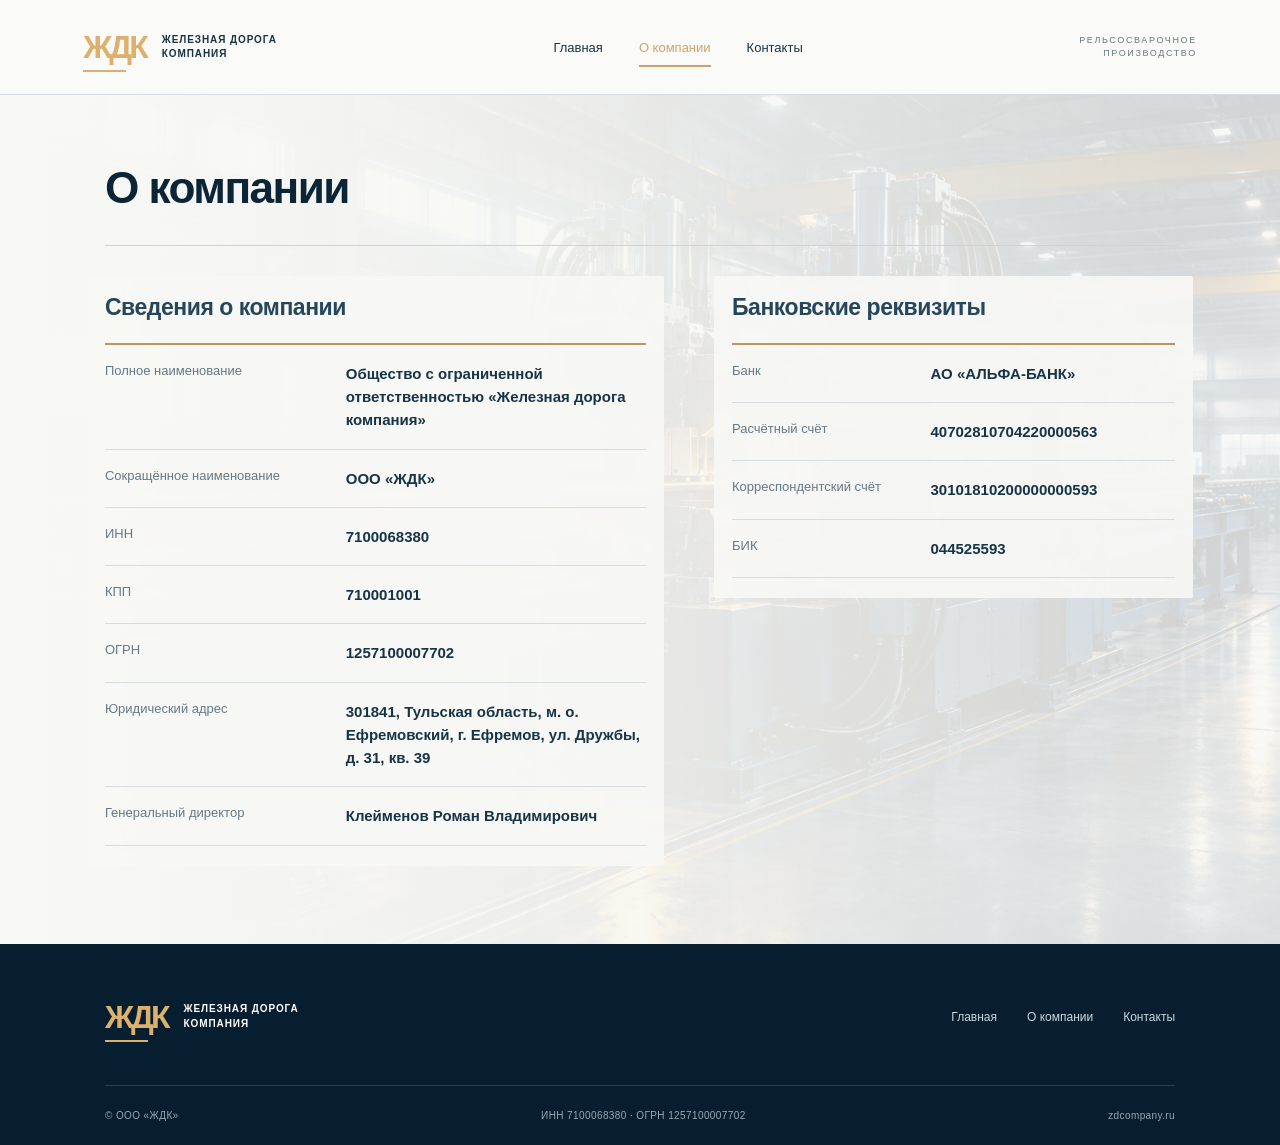
==== about.html @ 1a891ac6 "Implement MagicPath revision 3.2 as static pages (#405)" ====
<!doctype html>
<html lang="ru"><head><meta charset="utf-8"><meta name="viewport" content="width=device-width,initial-scale=1"><meta name="theme-color" content="#071e31"><meta name="description" content="ЖДК — железнодорожная инфраструктура, направления деятельности и контакты."><title>О компании — ЖДК</title><link rel="stylesheet" href="/style.css"></head><body><div class="j3-site j3-wide"><header class="j3-header j3-header-light"><a class="j3-logo" href="/" aria-label="ЖДК — главная"><span class="j3-mark">ЖДК<span class="j3-markbar"></span></span><span class="j3-logo-small">ЖЕЛЕЗНАЯ ДОРОГА<br/>КОМПАНИЯ</span></a><nav class="j3-nav" aria-label="Разделы сайта"><a class="" href="/">Главная</a><a class="selected" href="/about.html" aria-current="page">О компании</a><a class="" href="/contacts.html">Контакты</a></nav><span class="j3-headside">РЕЛЬСОСВАРОЧНОЕ<br/>ПРОИЗВОДСТВО</span></header><main><section class="j31-information j31-about"><div class="j31-page-title"><h1>О компании</h1></div><div class="j31-requisites"><section class="j31-group" aria-labelledby="j31-identity"><h2 id="j31-identity">Сведения о компании</h2><dl><div><dt>Полное наименование</dt><dd>Общество с ограниченной ответственностью «Железная дорога компания»</dd></div><div><dt>Сокращённое наименование</dt><dd>ООО «ЖДК»</dd></div><div><dt>ИНН</dt><dd>7100068380</dd></div><div><dt>КПП</dt><dd>710001001</dd></div><div><dt>ОГРН</dt><dd>1257100007702</dd></div><div><dt>Юридический адрес</dt><dd>301841, Тульская область, м. о. Ефремовский, г. Ефремов, ул. Дружбы, д. 31, кв. 39</dd></div><div><dt>Генеральный директор</dt><dd>Клейменов Роман Владимирович</dd></div></dl></section><section class="j31-group" aria-labelledby="j31-bank"><h2 id="j31-bank">Банковские реквизиты</h2><dl><div><dt>Банк</dt><dd>АО «АЛЬФА-БАНК»</dd></div><div><dt>Расчётный счёт</dt><dd>40702810704220000563</dd></div><div><dt>Корреспондентский счёт</dt><dd>30101810200000000593</dd></div><div><dt>БИК</dt><dd>044525593</dd></div></dl></section></div></section></main><footer class="j3-footer"><div class="j3-footer-top"><a class="j3-logo" href="/" aria-label="ЖДК — главная"><span class="j3-mark">ЖДК<span class="j3-markbar"></span></span><span class="j3-logo-small">ЖЕЛЕЗНАЯ ДОРОГА<br/>КОМПАНИЯ</span></a><nav><a href="/">Главная</a><a href="/about.html" aria-current="page">О компании</a><a href="/contacts.html">Контакты</a></nav></div><div class="j3-footer-bottom"><span>© ООО «ЖДК»</span><span>ИНН 7100068380 · ОГРН 1257100007702</span><span>zdcompany.ru</span></div></footer></div></body></html>
---- style.css ----
.j3-workspace{font-family:Inter,'Arial',sans-serif;background:#e9ecec;padding:20px;min-height:100vh;color:#102a3b}.j3-previewtoolbar{max-width:1440px;margin:0 auto 13px;display:flex;align-items:center;justify-content:space-between;gap:16px}.j3-previewname{display:flex;align-items:center;gap:12px;color:#677a83;font-size:12px}.j3-previewname strong{color:#162f3f;font-size:15px}.j3-preview-dot{width:8px;height:8px;border-radius:50%;background:#bb9054}.j3-viewportcontrol{display:flex;background:#dce2e3;padding:4px;border-radius:9px;gap:2px}.j3-viewportcontrol a{border:0;background:transparent;color:#627783;border-radius:6px;font-size:12px;padding:8px 14px;cursor:pointer}.j3-viewportcontrol a.active{background:white;color:#132e3f;box-shadow:0 2px 7px #0a293222}.j3-site{max-width:1440px;margin:0 auto;background:#fff;box-shadow:0 15px 65px #263e4d25;overflow:hidden}.j3-site a{cursor:pointer}.j3-header{height:95px;padding:0 6.5%;display:flex;justify-content:space-between;align-items:center;gap:30px;position:relative;z-index:9;border-bottom:1px solid}.j3-header-dark{background:#0a2234;color:#fff;border-color:#ffffff23}.j3-header-light{background:#fafaf8;color:#183342;border-color:#d6dcdf}.j3-logo{display:flex;align-items:center;gap:16px;border:0;background:none;color:inherit;text-align:left;padding:0;white-space:nowrap}.j3-mark{position:relative;color:#ddb06c;font-size:32px;letter-spacing:-.09em;font-weight:800;line-height:1}.j3-markbar{position:absolute;left:0;bottom:-9px;height:2px;background:#dcb06c;width:43px}.j3-logo-small{font-weight:750;font-size:10px;line-height:1.43;letter-spacing:.09em}.j3-nav{display:flex;align-items:center;gap:36px}.j3-nav a{color:inherit;background:none;border:0;font-size:13px;padding:13px 0;white-space:nowrap;position:relative}.j3-nav a.selected{color:#d2a368}.j3-nav a.selected:after{content:'';height:2px;position:absolute;bottom:1px;left:0;right:0;background:#cda16a}.j3-headside{font-size:9px;line-height:1.4;letter-spacing:.18em;opacity:.65;text-align:right}.j3-homehero{position:relative;isolation:isolate;min-height:660px;background:#071e31;color:#fff;display:flex;align-items:center;padding:65px 7% 100px;overflow:hidden}.j3-homehero-photo{position:absolute;top:-4%;right:-1%;bottom:-4%;width:85%;z-index:-2}.j3-homehero-photo img{width:100%;height:100%;object-fit:cover;object-position:65% 50%;filter:contrast(1.06) saturate(.84)}.j3-homehero-mask{position:absolute;inset:0;z-index:-1;background:linear-gradient(90deg,#071e31 0%,#071e31 14%,#071e31ed 27%,#071e31c2 42%,#071e3142 65%,#071e3125 100%),linear-gradient(0deg,#071e31 0%,transparent 21%,transparent 83%,#071e31c9 100%)}.j3-hero-main{position:relative;max-width:790px;width:69%}.j3-overline{font-size:11px;font-weight:750;letter-spacing:.21em;color:#e1b674;display:flex;gap:15px;align-items:center}.j3-overline span{height:1px;width:33px;background:#e1b674}.j3-homehero h1{font-size:clamp(47px,5.1vw,76px);font-weight:750;line-height:1.06;letter-spacing:-.063em;margin:32px 0 32px}.j3-site h1 em,.j3-site h2 em{font-family:Georgia,'Times New Roman',serif;font-style:italic;font-weight:400;letter-spacing:-.04em}.j3-homehero h1 em{color:#e8bf86}.j3-homehero .j3-hero-main>p{font-size:19px;line-height:1.75;max-width:565px;color:#e3edf1;margin:0}.j3-hero-accent{height:2px;width:78px;background:#d1a36a;margin:42px 0 19px}.j3-hero-context{font-size:10px;letter-spacing:.19em;color:#a2bcc8}.j3-hero-bottom{position:absolute;bottom:30px;left:7%;right:7%;display:flex;justify-content:space-between;color:#a1b6c1;letter-spacing:.22em;font-size:10px}.j3-section{padding:105px 8.2% 115px}.j3-directions{background:#f8f8f5}.j3-section-index{display:flex;align-items:center;gap:16px;font-weight:750;letter-spacing:.19em;font-size:10px;color:#99703f}.j3-section-index span:first-child{border:1px solid #c6aa7e;width:29px;height:29px;display:flex;align-items:center;justify-content:center;font-size:10px}.j3-dir-title{display:grid;grid-template-columns:1.3fr .7fr;align-items:end;gap:70px;margin:34px 0 67px}.j3-site h2{font-size:clamp(40px,4.6vw,64px);line-height:1.1;font-weight:750;letter-spacing:-.062em;margin:0}.j3-site h2 em{color:#a47a44}.j3-dir-title>p{font-size:16px;color:#657886;line-height:1.8;margin:0 0 4px}.j3-direction-rows{border-top:1px solid #bac8ce}.j3-direction-rows article{display:grid;grid-template-columns:112px 1fr 35px;align-items:center;gap:18px;padding:29px 0;border-bottom:1px solid #ccd6d9}.j3-dir-number{font-size:27px;letter-spacing:-.05em;color:#ba8d51;font-weight:500}.j3-direction-rows h3{font-size:23px;font-weight:660;letter-spacing:-.03em;margin:0 0 7px;color:#1a3444}.j3-direction-rows p{color:#6d808a;font-size:14px;margin:0;line-height:1.6}.j3-dir-arrow{color:#b48a53}.j3-home-about{position:relative;isolation:isolate;overflow:hidden;padding:94px 8.2% 110px;background:#12344a;color:#fff}.j3-home-about-decoration{position:absolute;z-index:-1;right:-5%;bottom:-120px;color:#ffffff08;font-size:310px;letter-spacing:-.1em;font-weight:800}.j3-home-about .j3-section-index{color:#d8ac76}.j3-home-about-grid{display:grid;grid-template-columns:1.1fr 1fr;gap:100px;margin-top:40px}.j3-home-about h2{color:#fff}.j3-home-about h2 em{color:#d7ae7d}.j3-home-about-content p{font-size:16px;color:#c6d7e0;line-height:1.8;margin:0 0 21px}.j3-textlink{display:inline-flex;align-items:center;gap:15px;color:#ecc996;border:0;border-bottom:1px solid #c8a371;background:none;font-size:13px;padding:13px 0;margin-top:10px}.j3-footer{background:#071e31;color:#fff;padding:57px 8.2% 24px}.j3-footer-top{display:flex;justify-content:space-between;align-items:center;border-bottom:1px solid #ffffff25;padding-bottom:52px;gap:30px}.j3-footer-top nav{display:flex;gap:30px}.j3-footer-top nav a{background:none;border:0;color:#cad8df;font-size:12px}.j3-footer-bottom{display:flex;justify-content:space-between;gap:20px;color:#94aab6;font-size:10px;letter-spacing:.04em;padding-top:24px}.j3-internalhero{position:relative;overflow:hidden;padding:72px 8.2% 85px}.j3-about-hero{background:#fafaf8;color:#153446}.j3-inner-kicker{font-size:11px;letter-spacing:.17em;color:#a27942;font-weight:740}.j3-inner-kicker span{border-bottom:1px solid #b9905a;margin-right:17px;padding-bottom:7px}.j3-inner-title{position:relative;min-height:370px;display:flex;align-items:center;isolation:isolate}.j3-inner-title>div{position:relative;z-index:1}.j3-inner-small{font-size:12px;letter-spacing:.20em;color:#6e828b;font-weight:700}.j3-inner-title h1{font-size:clamp(105px,16vw,225px);letter-spacing:-.105em;font-weight:780;line-height:1;margin:16px 0}.j3-point{color:#bd9154}.j3-inner-title p{font-size:20px;line-height:1.7;max-width:580px;color:#5f7684}.j3-watermark{position:absolute;right:-4%;bottom:-40px;font-size:260px;color:#e7ebeb;font-weight:800;letter-spacing:-.1em;z-index:-1}.j3-company-description{background:#112e42;color:#fff}.j3-company-description .j3-section-index{color:#d8af7c}.j3-company-grid{display:grid;grid-template-columns:1fr 1fr;gap:90px;align-items:center;margin-top:40px}.j3-company-grid h2{color:white}.j3-company-grid h2 em{color:#e2b680}.j3-company-grid>p{color:#d1dee3;line-height:1.85;font-size:18px}.j3-company-details{background:#fff;padding:93px 8.2% 120px}.j3-company-details h2{margin:32px 0 52px}.j3-detail-grid{display:grid;grid-template-columns:1fr 1fr;gap:80px}.j3-detail-group h3{font-size:19px;font-weight:670;padding-bottom:22px;margin:0;border-bottom:2px solid #c29a66}.j3-detail-group dl{margin:0}.j3-detail-group dl>div{border-bottom:1px solid #e2e8e9;padding:18px 0}.j3-detail-group dt{font-size:10px;letter-spacing:.16em;color:#8b9da5;text-transform:uppercase;font-weight:700;margin-bottom:8px}.j3-detail-group dd{font-size:16px;font-weight:570;line-height:1.5;margin:0;color:#243e4d;overflow-wrap:anywhere}.j3-contacts-hero{background:#0b273a;color:#fff;min-height:340px}.j3-contacts-hero .j3-inner-kicker{color:#e5ba80}.j3-contact-heroinner{padding:68px 0 22px;position:relative}.j3-contact-heroinner>span{font-size:11px;letter-spacing:.26em;color:#a4b9c4}.j3-contact-heroinner h1{font-size:clamp(70px,9vw,130px);letter-spacing:-.075em;line-height:1;margin:20px 0}.j3-contact-heroinner p{font-size:19px;color:#bbd0da}.j3-contacts-body{background:#f8f8f5}.j3-contact-overview{display:grid;grid-template-columns:1fr 1fr;gap:75px;align-items:start;margin-top:52px}.j3-contact-primary{border-top:2px solid #c29a66}.j3-contact-pair{padding:24px 0;border-bottom:1px solid #ccd5d9;display:flex;flex-direction:column;gap:11px}.j3-contact-pair span,.j3-director-contact span{color:#7e929e;font-size:10px;font-weight:750;letter-spacing:.17em}.j3-contact-pair a,.j3-director-contact a{color:#163b50;font-size:24px;letter-spacing:-.03em;font-weight:590;text-decoration:none;overflow-wrap:anywhere}.j3-contact-pair a:hover,.j3-director-contact a:hover{text-decoration:underline}.j3-contact-pair p{font-size:17px;line-height:1.65;color:#334e5e;margin:0}.j3-director{background:#fff;padding:98px 8.2% 115px}.j3-director-grid{display:grid;grid-template-columns:1.1fr .8fr;gap:80px;margin-top:43px;align-items:end}.j3-director-role{letter-spacing:.19em;color:#a8804a;font-size:10px;font-weight:720}.j3-director h2{margin:21px 0 19px}.j3-director h2 em{font-size:.84em}.j3-director-grid>div>p{color:#647d8a;font-size:15px}.j3-director-contact{border-top:2px solid #c39c66}.j3-director-contact>div{padding:21px 0;border-bottom:1px solid #d5dee2;display:flex;flex-direction:column;gap:10px}.j3-director-contact a{font-size:20px}
.j3-phone{max-width:390px}.j3-phone .j3-header{height:69px;padding:0 23px}.j3-phone .j3-logo{gap:9px}.j3-phone .j3-mark{font-size:24px}.j3-phone .j3-markbar{bottom:-6px;width:32px}.j3-phone .j3-logo-small{font-size:8px}.j3-phone .j3-headside{display:none}.j3-phone .j3-nav{gap:10px}.j3-phone .j3-nav a{font-size:9px;padding:8px 0}.j3-phone .j3-homehero{min-height:650px;align-items:flex-start;padding:60px 26px 90px}.j3-phone .j3-homehero-photo{top:29%;right:-65%;bottom:0;width:190%}.j3-phone .j3-homehero-photo img{object-position:72% 50%}.j3-phone .j3-homehero-mask{background:linear-gradient(180deg,#071e31 0%,#071e31e8 25%,#071e3150 54%,#071e31ba 84%,#071e31 100%)}.j3-phone .j3-hero-main{width:100%}.j3-phone .j3-overline{font-size:9px;letter-spacing:.13em}.j3-phone .j3-overline span{width:20px}.j3-phone .j3-homehero h1{font-size:42px;margin:23px 0 22px}.j3-phone .j3-homehero .j3-hero-main>p{font-size:15px;line-height:1.62}.j3-phone .j3-hero-accent{margin:26px 0 15px}.j3-phone .j3-hero-context{font-size:9px}.j3-phone .j3-hero-bottom{left:26px;right:26px;font-size:8px}.j3-phone .j3-section{padding:69px 26px 76px}.j3-phone .j3-section-index{font-size:9px}.j3-phone .j3-dir-title{display:block;margin:27px 0 37px}.j3-phone h2{font-size:37px}.j3-phone .j3-dir-title>p{font-size:14px;line-height:1.7;margin-top:19px}.j3-phone .j3-direction-rows article{grid-template-columns:39px 1fr 17px;gap:9px;padding:24px 0}.j3-phone .j3-dir-number{font-size:19px}.j3-phone .j3-direction-rows h3{font-size:17px}.j3-phone .j3-direction-rows p{font-size:12px;line-height:1.56}.j3-phone .j3-home-about{padding:72px 26px}.j3-phone .j3-home-about-grid{display:block;margin-top:28px}.j3-phone .j3-home-about-content{margin-top:29px}.j3-phone .j3-home-about-content p{font-size:14px}.j3-phone .j3-home-about-decoration{font-size:160px;bottom:20px}.j3-phone .j3-footer{padding:42px 26px 26px}.j3-phone .j3-footer-top{display:block;padding-bottom:35px}.j3-phone .j3-footer-top nav{margin-top:37px;gap:19px}.j3-phone .j3-footer-top nav a{font-size:11px}.j3-phone .j3-footer-bottom{display:block;font-size:10px;line-height:2.2}.j3-phone .j3-footer-bottom span{display:block}.j3-phone .j3-internalhero{padding:54px 26px 65px}.j3-phone .j3-inner-kicker{font-size:9px}.j3-phone .j3-inner-title{min-height:275px}.j3-phone .j3-inner-small{font-size:10px;letter-spacing:.13em}.j3-phone .j3-inner-title h1{font-size:118px;margin:8px 0}.j3-phone .j3-inner-title p{font-size:16px}.j3-phone .j3-watermark{font-size:140px;bottom:0;right:-45px}.j3-phone .j3-company-grid{display:block;margin-top:32px}.j3-phone .j3-company-grid>p{font-size:15px;margin-top:22px}.j3-phone .j3-company-details{padding:74px 26px 80px}.j3-phone .j3-company-details h2{margin:25px 0 37px}.j3-phone .j3-detail-grid{display:block}.j3-phone .j3-detail-group+.j3-detail-group{margin-top:47px}.j3-phone .j3-detail-group h3{font-size:18px}.j3-phone .j3-detail-group dd{font-size:14px}.j3-phone .j3-contacts-hero{min-height:275px}.j3-phone .j3-contact-heroinner{padding:61px 0 0}.j3-phone .j3-contact-heroinner h1{font-size:69px}.j3-phone .j3-contact-overview{display:block;margin-top:36px}.j3-phone .j3-contact-primary{margin-top:35px}.j3-phone .j3-contact-pair a{font-size:21px}.j3-phone .j3-contact-pair p{font-size:14px}.j3-phone .j3-director{padding:72px 26px 83px}.j3-phone .j3-director-grid{display:block;margin-top:30px}.j3-phone .j3-director h2{font-size:32px}.j3-phone .j3-director-grid>div>p{font-size:13px}.j3-phone .j3-director-contact{margin-top:35px}.j3-phone .j3-director-contact a{font-size:20px}
@media(max-width:650px){.j3-workspace{padding:8px}.j3-previewname>span:last-child{display:none}.j3-viewportcontrol a{padding:8px 9px}.j3-site.j3-wide{max-width:390px}.j3-site.j3-wide .j3-header{height:69px;padding:0 23px}.j3-site.j3-wide .j3-logo-small{font-size:8px}.j3-site.j3-wide .j3-mark{font-size:24px}.j3-site.j3-wide .j3-headside{display:none}.j3-site.j3-wide .j3-nav{gap:10px}.j3-site.j3-wide .j3-nav a{font-size:9px}.j3-site.j3-wide .j3-homehero{min-height:650px;align-items:flex-start;padding:60px 26px 90px}.j3-site.j3-wide .j3-homehero-photo{top:30%;right:-65%;width:190%}.j3-site.j3-wide .j3-homehero-mask{background:linear-gradient(180deg,#071e31,#071e31e8 25%,#071e3150 54%,#071e31ba 84%,#071e31 100%)}.j3-site.j3-wide .j3-hero-main{width:100%}.j3-site.j3-wide .j3-homehero h1{font-size:40px}.j3-site.j3-wide .j3-homehero .j3-hero-main>p{font-size:15px}.j3-site.j3-wide .j3-section{padding:69px 26px}.j3-site.j3-wide h2{font-size:35px}.j3-site.j3-wide .j3-dir-title{display:block}.j3-site.j3-wide .j3-direction-rows article{grid-template-columns:39px 1fr 17px}.j3-site.j3-wide .j3-direction-rows h3{font-size:17px}.j3-site.j3-wide .j3-direction-rows p{font-size:12px}.j3-site.j3-wide .j3-home-about{padding:70px 26px}.j3-site.j3-wide .j3-home-about-grid{display:block}.j3-site.j3-wide .j3-home-about-content p{font-size:14px}.j3-site.j3-wide .j3-footer{padding:40px 26px}.j3-site.j3-wide .j3-footer-top{display:block}.j3-site.j3-wide .j3-footer-top nav{margin-top:30px}.j3-site.j3-wide .j3-footer-bottom{display:block;line-height:2}.j3-site.j3-wide .j3-footer-bottom span{display:block}.j3-site.j3-wide .j3-internalhero{padding:54px 26px}.j3-site.j3-wide .j3-inner-title{min-height:280px}.j3-site.j3-wide .j3-inner-title h1{font-size:115px}.j3-site.j3-wide .j3-inner-title p{font-size:16px}.j3-site.j3-wide .j3-company-grid{display:block}.j3-site.j3-wide .j3-company-grid>p{font-size:15px}.j3-site.j3-wide .j3-company-details{padding:70px 26px}.j3-site.j3-wide .j3-detail-grid{display:block}.j3-site.j3-wide .j3-detail-group+.j3-detail-group{margin-top:40px}.j3-site.j3-wide .j3-contacts-hero{min-height:275px}.j3-site.j3-wide .j3-contact-heroinner h1{font-size:69px}.j3-site.j3-wide .j3-contact-overview{display:block}.j3-site.j3-wide .j3-contact-primary{margin-top:35px}.j3-site.j3-wide .j3-director{padding:70px 26px}.j3-site.j3-wide .j3-director-grid{display:block}.j3-site.j3-wide .j3-director-contact{margin-top:34px}}

/* Редакция 3: сдержанные информационные страницы */
.j3-simplepage{background:#fbfbf8;padding:72px 8.2% 115px;color:#173447;min-height:690px}
.j3-simple-heading{border-bottom:1px solid #d5dcdd;padding-bottom:41px;margin-bottom:53px}
.j3-simple-heading h1{font-size:clamp(45px,5vw,72px);letter-spacing:-.065em;font-weight:720;line-height:1.13;margin:27px 0 9px}
.j3-simple-heading p{font-size:15px;color:#7b8d96;margin:0}
.j3-simplepage .j3-detail-grid{gap:72px}
.j3-simplepage .j3-detail-group h3{font-size:17px}
.j3-director-block{max-width:900px}
.j3-director-block h2{font-size:clamp(30px,3.3vw,46px);letter-spacing:-.045em;margin:17px 0 37px;line-height:1.15}
.j3-director-contacts{display:grid;grid-template-columns:1fr 1fr;gap:40px;border-top:2px solid #c9a070}
.j3-director-contacts .j3-contact-pair{padding:27px 0}
.j3-director-contacts .j3-contact-pair a{font-size:21px}
.j3-address-block{margin-top:56px;border-top:1px solid #d2dcdf;padding-top:30px}
.j3-address-block p{max-width:720px;font-size:16px;color:#355466;line-height:1.7}
.j3-phone .j3-simplepage{padding:58px 26px 76px;min-height:500px}
.j3-phone .j3-simple-heading{padding-bottom:28px;margin-bottom:35px}
.j3-phone .j3-simple-heading h1{font-size:41px}
.j3-phone .j3-simplepage .j3-detail-grid{display:block}
.j3-phone .j3-director-block h2{font-size:28px}
.j3-phone .j3-director-contacts{display:block}
.j3-phone .j3-director-contacts .j3-contact-pair a{font-size:18px}
.j3-phone .j3-address-block{margin-top:37px}
.j3-phone .j3-address-block p{font-size:14px}
@media(max-width:650px){.j3-site.j3-wide .j3-simplepage{padding:58px 26px 76px;min-height:500px}.j3-site.j3-wide .j3-simple-heading h1{font-size:41px}.j3-site.j3-wide .j3-director-block h2{font-size:28px}.j3-site.j3-wide .j3-director-contacts{display:block}.j3-site.j3-wide .j3-director-contacts .j3-contact-pair a{font-size:18px}}

/* ЖДК 3.1: внутренние страницы. Главная страница не меняется. */
.j31-information{background:#f8f8f5;min-height:610px;padding:67px 8.2% 98px;color:#173447;font-family:Inter,Arial,sans-serif}
.j31-page-title{padding:0 0 30px;border-bottom:1px solid #cbd4d8;margin-bottom:47px}
.j31-page-title h1{font-family:Inter,Arial,sans-serif;font-style:normal;font-size:clamp(38px,3.45vw,48px);letter-spacing:-.035em;font-weight:700;line-height:1.2;margin:0;color:#0b2436}
.j31-requisites{display:grid;grid-template-columns:minmax(0,1.1fr) minmax(0,.9fr);gap:8%;align-items:start}
.j31-group h2{font-family:Inter,Arial,sans-serif;font-size:23px;line-height:1.3;font-style:normal;font-weight:650;letter-spacing:-.02em;padding-bottom:20px;margin:0;border-bottom:2px solid #bc955f;color:#25465b}
.j31-group dl{margin:0}
.j31-group dl>div{display:grid;grid-template-columns:minmax(135px,.43fr) minmax(0,.57fr);gap:14px;padding:17px 0;border-bottom:1px solid #d6dde0;align-items:start}
.j31-group dt{color:#657986;font-size:13px;line-height:1.45;font-weight:500;margin:0}
.j31-group dd{color:#173447;font-size:15px;line-height:1.55;font-weight:570;margin:0;overflow-wrap:anywhere;font-variant-numeric:tabular-nums}
.j31-management{max-width:1040px}
.j31-role{font-size:15px;color:#607681;font-weight:550;line-height:1.5}
.j31-management h2{font-family:Inter,Arial,sans-serif!important;font-size:clamp(27px,3vw,39px)!important;font-style:normal;font-weight:650!important;letter-spacing:-.035em!important;line-height:1.25!important;margin:13px 0 32px!important;color:#102f43!important}
.j31-direct-contacts{border-top:2px solid #bc955f;display:grid;grid-template-columns:1fr 1fr;gap:38px;max-width:900px}
.j31-direct-contacts>div{display:flex;flex-direction:column;gap:10px;padding:22px 0 26px;border-bottom:1px solid #d5dde0;min-width:0}
.j31-direct-contacts span{font-size:13px;color:#647984;line-height:1.5}
.j31-direct-contacts a{font-size:clamp(17px,1.55vw,21px);font-weight:600;line-height:1.4;text-decoration:none;color:#173b50;overflow-wrap:anywhere}
.j31-direct-contacts a:hover{text-decoration:underline}
.j31-location{border-top:1px solid #cbd4d8;margin-top:53px;padding-top:27px}
.j31-location h2{font-family:Inter,Arial,sans-serif!important;font-size:17px!important;letter-spacing:0!important;font-weight:650!important;font-style:normal!important;color:#25465b!important;margin:0 0 11px!important}
.j31-location p{font-size:16px;line-height:1.65;max-width:740px;color:#345364;margin:0}
.j3-phone .j31-information{padding:42px 25px 63px;min-height:400px}
.j3-phone .j31-page-title{padding-bottom:24px;margin-bottom:30px}
.j3-phone .j31-page-title h1{font-size:33px}
.j3-phone .j31-requisites{display:block}
.j3-phone .j31-group+.j31-group{margin-top:38px}
.j3-phone .j31-group h2{font-size:19px}
.j3-phone .j31-group dl>div{grid-template-columns:1fr;gap:5px;padding:13px 0}
.j3-phone .j31-group dt{font-size:12px}
.j3-phone .j31-group dd{font-size:14px}
.j3-phone .j31-management h2{font-size:26px!important;line-height:1.3!important;margin-bottom:25px!important}
.j3-phone .j31-direct-contacts{display:block}
.j3-phone .j31-direct-contacts>div{padding:17px 0}
.j3-phone .j31-direct-contacts a{font-size:18px}
.j3-phone .j31-location{margin-top:33px;padding-top:24px}
.j3-phone .j31-location p{font-size:14px}
@media(max-width:650px){
.j3-site.j3-wide .j31-information{padding:42px 25px 63px;min-height:400px}
.j3-site.j3-wide .j31-page-title{padding-bottom:24px;margin-bottom:30px}
.j3-site.j3-wide .j31-page-title h1{font-size:33px}
.j3-site.j3-wide .j31-requisites{display:block}
.j3-site.j3-wide .j31-group+.j31-group{margin-top:38px}
.j3-site.j3-wide .j31-group h2{font-size:19px}
.j3-site.j3-wide .j31-group dl>div{grid-template-columns:1fr;gap:5px;padding:13px 0}
.j3-site.j3-wide .j31-group dt{font-size:12px}
.j3-site.j3-wide .j31-group dd{font-size:14px}
.j3-site.j3-wide .j31-management h2{font-size:26px!important;line-height:1.3!important}
.j3-site.j3-wide .j31-direct-contacts{display:block}
.j3-site.j3-wide .j31-direct-contacts>div{padding:17px 0}
.j3-site.j3-wide .j31-direct-contacts a{font-size:18px}
.j3-site.j3-wide .j31-location{margin-top:33px;padding-top:24px}
.j3-site.j3-wide .j31-location p{font-size:14px}
}

/* Редакция 3.2. Промышленный фон только на внутренних страницах. */
.j31-information{position:relative;isolation:isolate;overflow:hidden;background:#f8f8f5}
.j31-information::before{
 content:"";position:absolute;inset:0;z-index:-1;pointer-events:none;
 background-image:url("/assets/hero-magicpath-revision2.jpg");
 background-repeat:no-repeat;background-size:cover;background-position:63% 33%;
 opacity:.25;
 -webkit-mask-image:linear-gradient(90deg,transparent 0%,rgba(0,0,0,.25) 26%,#000 92%);
 mask-image:linear-gradient(90deg,transparent 0%,rgba(0,0,0,.25) 26%,#000 92%);
}
.j31-about::before{background-position:68% 38%;opacity:.22}
.j31-contacts::before{background-position:69% 46%;opacity:.28}
.j31-information::after{content:"";position:absolute;inset:0;z-index:-1;pointer-events:none;background:linear-gradient(90deg,rgba(248,248,245,.78) 0%,rgba(248,248,245,.38) 58%,rgba(248,248,245,.32) 100%)}
.j31-requisites .j31-group{background:rgba(248,248,245,.90);border-radius:2px;padding:17px 18px 20px;margin:-17px -18px -20px;backdrop-filter:blur(2px);-webkit-backdrop-filter:blur(2px)}
.j31-management,.j31-location{position:relative}
.j31-contacts .j31-direct-contacts>div,.j31-contacts .j31-location{background:rgba(248,248,245,.68)}
.j3-phone .j31-information::before{background-position:66% center;opacity:.16}
.j3-phone .j31-information::after{background:rgba(248,248,245,.67)}
.j3-phone .j31-requisites .j31-group{background:rgba(248,248,245,.89)}
@media(max-width:650px){
 .j3-site.j3-wide .j31-information::before{background-position:66% center;opacity:.16}
 .j3-site.j3-wide .j31-information::after{background:rgba(248,248,245,.67)}
 .j3-site.j3-wide .j31-requisites .j31-group{background:rgba(248,248,245,.89)}
}


@media(max-width:650px){.j3-site.j3-wide .j3-header{height:69px;padding:0 23px}.j3-site.j3-wide .j3-logo{gap:9px}.j3-site.j3-wide .j3-mark{font-size:24px}.j3-site.j3-wide .j3-markbar{bottom:-6px;width:32px}.j3-site.j3-wide .j3-logo-small{font-size:8px}.j3-site.j3-wide .j3-headside{display:none}.j3-site.j3-wide .j3-nav{gap:10px}.j3-site.j3-wide .j3-nav button{font-size:9px;padding:8px 0}.j3-site.j3-wide .j3-homehero{min-height:650px;align-items:flex-start;padding:60px 26px 90px}.j3-site.j3-wide .j3-homehero-photo{top:29%;right:-65%;bottom:0;width:190%}.j3-site.j3-wide .j3-homehero-photo img{object-position:72% 50%}.j3-site.j3-wide .j3-homehero-mask{background:linear-gradient(180deg,#071e31 0%,#071e31e8 25%,#071e3150 54%,#071e31ba 84%,#071e31 100%)}.j3-site.j3-wide .j3-hero-main{width:100%}.j3-site.j3-wide .j3-overline{font-size:9px;letter-spacing:.13em}.j3-site.j3-wide .j3-overline span{width:20px}.j3-site.j3-wide .j3-homehero h1{font-size:42px;margin:23px 0 22px}.j3-site.j3-wide .j3-homehero .j3-hero-main>p{font-size:15px;line-height:1.62}.j3-site.j3-wide .j3-hero-accent{margin:26px 0 15px}.j3-site.j3-wide .j3-hero-context{font-size:9px}.j3-site.j3-wide .j3-hero-bottom{left:26px;right:26px;font-size:8px}.j3-site.j3-wide .j3-section{padding:69px 26px 76px}.j3-site.j3-wide .j3-section-index{font-size:9px}.j3-site.j3-wide .j3-dir-title{display:block;margin:27px 0 37px}.j3-site.j3-wide h2{font-size:37px}.j3-site.j3-wide .j3-dir-title>p{font-size:14px;line-height:1.7;margin-top:19px}.j3-site.j3-wide .j3-direction-rows article{grid-template-columns:39px 1fr 17px;gap:9px;padding:24px 0}.j3-site.j3-wide .j3-dir-number{font-size:19px}.j3-site.j3-wide .j3-direction-rows h3{font-size:17px}.j3-site.j3-wide .j3-direction-rows p{font-size:12px;line-height:1.56}.j3-site.j3-wide .j3-home-about{padding:72px 26px}.j3-site.j3-wide .j3-home-about-grid{display:block;margin-top:28px}.j3-site.j3-wide .j3-home-about-content{margin-top:29px}.j3-site.j3-wide .j3-home-about-content p{font-size:14px}.j3-site.j3-wide .j3-home-about-decoration{font-size:160px;bottom:20px}.j3-site.j3-wide .j3-footer{padding:42px 26px 26px}.j3-site.j3-wide .j3-footer-top{display:block;padding-bottom:35px}.j3-site.j3-wide .j3-footer-top nav{margin-top:37px;gap:19px}.j3-site.j3-wide .j3-footer-top nav button{font-size:11px}.j3-site.j3-wide .j3-footer-bottom{display:block;font-size:10px;line-height:2.2}.j3-site.j3-wide .j3-footer-bottom span{display:block}.j3-site.j3-wide .j3-internalhero{padding:54px 26px 65px}.j3-site.j3-wide .j3-inner-kicker{font-size:9px}.j3-site.j3-wide .j3-inner-title{min-height:275px}.j3-site.j3-wide .j3-inner-small{font-size:10px;letter-spacing:.13em}.j3-site.j3-wide .j3-inner-title h1{font-size:118px;margin:8px 0}.j3-site.j3-wide .j3-inner-title p{font-size:16px}.j3-site.j3-wide .j3-watermark{font-size:140px;bottom:0;right:-45px}.j3-site.j3-wide .j3-company-grid{display:block;margin-top:32px}.j3-site.j3-wide .j3-company-grid>p{font-size:15px;margin-top:22px}.j3-site.j3-wide .j3-company-details{padding:74px 26px 80px}.j3-site.j3-wide .j3-company-details h2{margin:25px 0 37px}.j3-site.j3-wide .j3-detail-grid{display:block}.j3-site.j3-wide .j3-detail-group+.j3-detail-group{margin-top:47px}.j3-site.j3-wide .j3-detail-group h3{font-size:18px}.j3-site.j3-wide .j3-detail-group dd{font-size:14px}.j3-site.j3-wide .j3-contacts-hero{min-height:275px}.j3-site.j3-wide .j3-contact-heroinner{padding:61px 0 0}.j3-site.j3-wide .j3-contact-heroinner h1{font-size:69px}.j3-site.j3-wide .j3-contact-overview{display:block;margin-top:36px}.j3-site.j3-wide .j3-contact-primary{margin-top:35px}.j3-site.j3-wide .j3-contact-pair a{font-size:21px}.j3-site.j3-wide .j3-contact-pair p{font-size:14px}.j3-site.j3-wide .j3-director{padding:72px 26px 83px}.j3-site.j3-wide .j3-director-grid{display:block;margin-top:30px}.j3-site.j3-wide .j3-director h2{font-size:32px}.j3-site.j3-wide .j3-director-grid>div>p{font-size:13px}.j3-site.j3-wide .j3-director-contact{margin-top:35px}.j3-site.j3-wide .j3-director-contact a{font-size:20px}.j3-site.j3-wide .j3-simplepage{padding:58px 26px 76px;min-height:500px}.j3-site.j3-wide .j3-simple-heading{padding-bottom:28px;margin-bottom:35px}.j3-site.j3-wide .j3-simple-heading h1{font-size:41px}.j3-site.j3-wide .j3-simplepage .j3-detail-grid{display:block}.j3-site.j3-wide .j3-director-block h2{font-size:28px}.j3-site.j3-wide .j3-director-contacts{display:block}.j3-site.j3-wide .j3-director-contacts .j3-contact-pair a{font-size:18px}.j3-site.j3-wide .j3-address-block{margin-top:37px}.j3-site.j3-wide .j3-address-block p{font-size:14px}.j3-site.j3-wide .j31-information{padding:42px 25px 63px;min-height:400px}.j3-site.j3-wide .j31-page-title{padding-bottom:24px;margin-bottom:30px}.j3-site.j3-wide .j31-page-title h1{font-size:33px}.j3-site.j3-wide .j31-requisites{display:block}.j3-site.j3-wide .j31-group+.j31-group{margin-top:38px}.j3-site.j3-wide .j31-group h2{font-size:19px}.j3-site.j3-wide .j31-group dl>div{grid-template-columns:1fr;gap:5px;padding:13px 0}.j3-site.j3-wide .j31-group dt{font-size:12px}.j3-site.j3-wide .j31-group dd{font-size:14px}.j3-site.j3-wide .j31-management h2{font-size:26px!important;line-height:1.3!important;margin-bottom:25px!important}.j3-site.j3-wide .j31-direct-contacts{display:block}.j3-site.j3-wide .j31-direct-contacts>div{padding:17px 0}.j3-site.j3-wide .j31-direct-contacts a{font-size:18px}.j3-site.j3-wide .j31-location{margin-top:33px;padding-top:24px}.j3-site.j3-wide .j31-location p{font-size:14px}.j3-site.j3-wide .j31-information::before{background-position:66% center;opacity:.16}.j3-site.j3-wide .j31-information::after{background:rgba(248,248,245,.67)}.j3-site.j3-wide .j31-requisites .j31-group{background:rgba(248,248,245,.89)}}

html{scroll-behavior:smooth}body{margin:0;background:#fff}*{box-sizing:border-box}.j3-site{box-shadow:none;font-family:Inter,Arial,sans-serif}.j3-site a{text-decoration:none;color:inherit}.j3-site a:focus-visible{outline:3px solid #bc955f;outline-offset:3px}.j3-textlink{color:#ecc996!important}.j31-direct-contacts a,.j31-location a{color:#173b50!important}@media(prefers-reduced-motion:reduce){html{scroll-behavior:auto}}
@media(max-width:650px){.j3-site.j3-wide .j3-header{height:auto;min-height:83px;flex-wrap:wrap;gap:7px;padding:12px 20px 8px}.j3-site.j3-wide .j3-nav{order:3;width:100%;justify-content:space-between;gap:8px}.j3-site.j3-wide .j3-nav a{font-size:12px;padding:7px 0}.j3-site.j3-wide .j3-logo{gap:8px}.j3-site.j3-wide .j3-headside{display:none}}
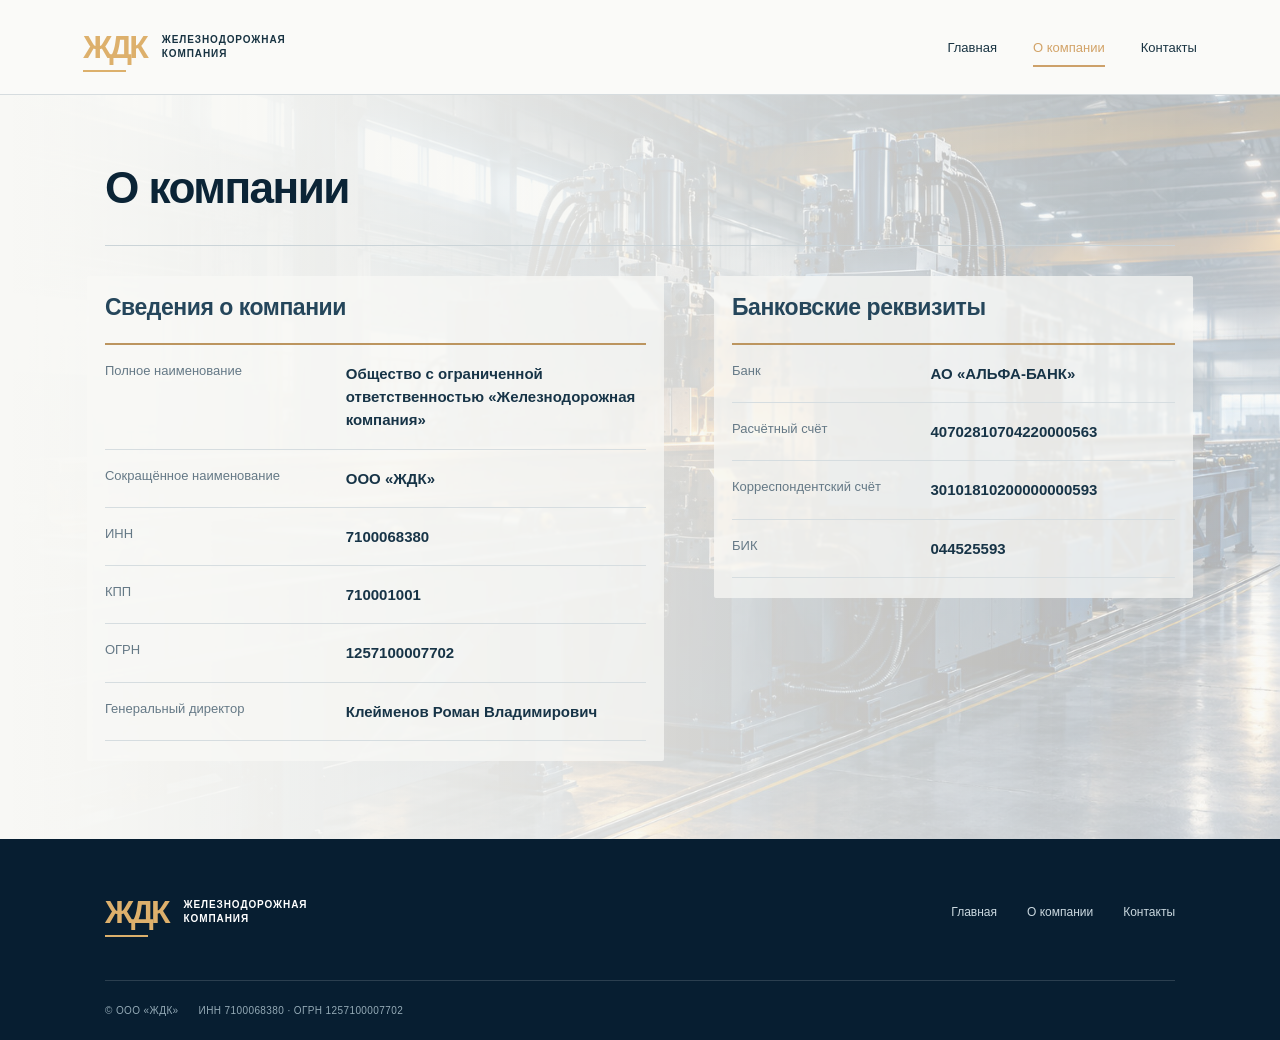
==== commit 39bae1d1: "Implement approved MagicPath revision 3.3 (#405)" ====
--- a/about.html
+++ b/about.html
@@ -1,2 +1,2 @@
 <!doctype html>
-<html lang="ru"><head><meta charset="utf-8"><meta name="viewport" content="width=device-width,initial-scale=1"><meta name="theme-color" content="#071e31"><meta name="description" content="ЖДК — железнодорожная инфраструктура, направления деятельности и контакты."><title>О компании — ЖДК</title><link rel="stylesheet" href="/style.css"></head><body><div class="j3-site j3-wide"><header class="j3-header j3-header-light"><a class="j3-logo" href="/" aria-label="ЖДК — главная"><span class="j3-mark">ЖДК<span class="j3-markbar"></span></span><span class="j3-logo-small">ЖЕЛЕЗНАЯ ДОРОГА<br/>КОМПАНИЯ</span></a><nav class="j3-nav" aria-label="Разделы сайта"><a class="" href="/">Главная</a><a class="selected" href="/about.html" aria-current="page">О компании</a><a class="" href="/contacts.html">Контакты</a></nav><span class="j3-headside">РЕЛЬСОСВАРОЧНОЕ<br/>ПРОИЗВОДСТВО</span></header><main><section class="j31-information j31-about"><div class="j31-page-title"><h1>О компании</h1></div><div class="j31-requisites"><section class="j31-group" aria-labelledby="j31-identity"><h2 id="j31-identity">Сведения о компании</h2><dl><div><dt>Полное наименование</dt><dd>Общество с ограниченной ответственностью «Железная дорога компания»</dd></div><div><dt>Сокращённое наименование</dt><dd>ООО «ЖДК»</dd></div><div><dt>ИНН</dt><dd>7100068380</dd></div><div><dt>КПП</dt><dd>710001001</dd></div><div><dt>ОГРН</dt><dd>1257100007702</dd></div><div><dt>Юридический адрес</dt><dd>301841, Тульская область, м. о. Ефремовский, г. Ефремов, ул. Дружбы, д. 31, кв. 39</dd></div><div><dt>Генеральный директор</dt><dd>Клейменов Роман Владимирович</dd></div></dl></section><section class="j31-group" aria-labelledby="j31-bank"><h2 id="j31-bank">Банковские реквизиты</h2><dl><div><dt>Банк</dt><dd>АО «АЛЬФА-БАНК»</dd></div><div><dt>Расчётный счёт</dt><dd>40702810704220000563</dd></div><div><dt>Корреспондентский счёт</dt><dd>30101810200000000593</dd></div><div><dt>БИК</dt><dd>044525593</dd></div></dl></section></div></section></main><footer class="j3-footer"><div class="j3-footer-top"><a class="j3-logo" href="/" aria-label="ЖДК — главная"><span class="j3-mark">ЖДК<span class="j3-markbar"></span></span><span class="j3-logo-small">ЖЕЛЕЗНАЯ ДОРОГА<br/>КОМПАНИЯ</span></a><nav><a href="/">Главная</a><a href="/about.html" aria-current="page">О компании</a><a href="/contacts.html">Контакты</a></nav></div><div class="j3-footer-bottom"><span>© ООО «ЖДК»</span><span>ИНН 7100068380 · ОГРН 1257100007702</span><span>zdcompany.ru</span></div></footer></div></body></html>
+<html lang="ru"><head><meta charset="utf-8"><meta name="viewport" content="width=device-width,initial-scale=1"><meta name="theme-color" content="#071e31"><meta name="description" content="ЖДК — железнодорожная инфраструктура, направления деятельности и контакты."><title>О компании — ЖДК</title><link rel="stylesheet" href="/style.css"></head><body><div class="j3-site j3-wide"><header class="j3-header j3-header-light"><a class="j3-logo" href="/" aria-label="ЖДК — главная"><span class="j3-mark">ЖДК<span class="j3-markbar"></span></span><span class="j3-logo-small">ЖЕЛЕЗНОДОРОЖНАЯ<br/>КОМПАНИЯ</span></a><nav class="j3-nav" aria-label="Разделы сайта"><a class="" href="/">Главная</a><a class="selected" href="/about.html" aria-current="page">О компании</a><a class="" href="/contacts.html">Контакты</a></nav></header><main><section class="j31-information j31-about"><div class="j31-page-title"><h1>О компании</h1></div><div class="j31-requisites"><section class="j31-group" aria-labelledby="j31-identity"><h2 id="j31-identity">Сведения о компании</h2><dl><div><dt>Полное наименование</dt><dd>Общество с ограниченной ответственностью «Железнодорожная компания»</dd></div><div><dt>Сокращённое наименование</dt><dd>ООО «ЖДК»</dd></div><div><dt>ИНН</dt><dd>7100068380</dd></div><div><dt>КПП</dt><dd>710001001</dd></div><div><dt>ОГРН</dt><dd>1257100007702</dd></div><div><dt>Генеральный директор</dt><dd>Клейменов Роман Владимирович</dd></div></dl></section><section class="j31-group" aria-labelledby="j31-bank"><h2 id="j31-bank">Банковские реквизиты</h2><dl><div><dt>Банк</dt><dd>АО «АЛЬФА-БАНК»</dd></div><div><dt>Расчётный счёт</dt><dd>40702810704220000563</dd></div><div><dt>Корреспондентский счёт</dt><dd>30101810200000000593</dd></div><div><dt>БИК</dt><dd>044525593</dd></div></dl></section></div></section></main><footer class="j3-footer"><div class="j3-footer-top"><a class="j3-logo" href="/" aria-label="ЖДК — главная"><span class="j3-mark">ЖДК<span class="j3-markbar"></span></span><span class="j3-logo-small">ЖЕЛЕЗНОДОРОЖНАЯ<br/>КОМПАНИЯ</span></a><nav><a href="/">Главная</a><a href="/about.html" aria-current="page">О компании</a><a href="/contacts.html">Контакты</a></nav></div><div class="j3-footer-bottom"><span>© ООО «ЖДК»</span><span>ИНН 7100068380 · ОГРН 1257100007702</span></div></footer></div></body></html>
--- a/style.css
+++ b/style.css
@@ -91,23 +91,123 @@
  -webkit-mask-image:linear-gradient(90deg,transparent 0%,rgba(0,0,0,.25) 26%,#000 92%);
  mask-image:linear-gradient(90deg,transparent 0%,rgba(0,0,0,.25) 26%,#000 92%);
 }
-.j31-about::before{background-position:68% 38%;opacity:.22}
-.j31-contacts::before{background-position:69% 46%;opacity:.28}
-.j31-information::after{content:"";position:absolute;inset:0;z-index:-1;pointer-events:none;background:linear-gradient(90deg,rgba(248,248,245,.78) 0%,rgba(248,248,245,.38) 58%,rgba(248,248,245,.32) 100%)}
-.j31-requisites .j31-group{background:rgba(248,248,245,.90);border-radius:2px;padding:17px 18px 20px;margin:-17px -18px -20px;backdrop-filter:blur(2px);-webkit-backdrop-filter:blur(2px)}
+.j31-about::before{background-position:68% 38%;opacity:.34}
+.j31-contacts::before{background-position:69% 46%;opacity:.40}
+.j31-information::after{content:"";position:absolute;inset:0;z-index:-1;pointer-events:none;background:linear-gradient(90deg,rgba(248,248,245,.64) 0%,rgba(248,248,245,.25) 58%,rgba(248,248,245,.20) 100%)}
+.j31-requisites .j31-group{background:rgba(248,248,245,.88);border-radius:2px;padding:17px 18px 20px;margin:-17px -18px -20px;backdrop-filter:blur(2px);-webkit-backdrop-filter:blur(2px)}
 .j31-management,.j31-location{position:relative}
-.j31-contacts .j31-direct-contacts>div,.j31-contacts .j31-location{background:rgba(248,248,245,.68)}
-.j3-phone .j31-information::before{background-position:66% center;opacity:.16}
-.j3-phone .j31-information::after{background:rgba(248,248,245,.67)}
+.j31-contacts .j31-direct-contacts>div,.j31-contacts .j31-location{background:rgba(248,248,245,.76)}
+.j3-phone .j31-information::before{background-position:66% center;opacity:.23}
+.j3-phone .j31-information::after{background:rgba(248,248,245,.61)}
 .j3-phone .j31-requisites .j31-group{background:rgba(248,248,245,.89)}
 @media(max-width:650px){
- .j3-site.j3-wide .j31-information::before{background-position:66% center;opacity:.16}
- .j3-site.j3-wide .j31-information::after{background:rgba(248,248,245,.67)}
+ .j3-site.j3-wide .j31-information::before{background-position:66% center;opacity:.23}
+ .j3-site.j3-wide .j31-information::after{background:rgba(248,248,245,.61)}
  .j3-site.j3-wide .j31-requisites .j31-group{background:rgba(248,248,245,.89)}
 }
 
-
-@media(max-width:650px){.j3-site.j3-wide .j3-header{height:69px;padding:0 23px}.j3-site.j3-wide .j3-logo{gap:9px}.j3-site.j3-wide .j3-mark{font-size:24px}.j3-site.j3-wide .j3-markbar{bottom:-6px;width:32px}.j3-site.j3-wide .j3-logo-small{font-size:8px}.j3-site.j3-wide .j3-headside{display:none}.j3-site.j3-wide .j3-nav{gap:10px}.j3-site.j3-wide .j3-nav button{font-size:9px;padding:8px 0}.j3-site.j3-wide .j3-homehero{min-height:650px;align-items:flex-start;padding:60px 26px 90px}.j3-site.j3-wide .j3-homehero-photo{top:29%;right:-65%;bottom:0;width:190%}.j3-site.j3-wide .j3-homehero-photo img{object-position:72% 50%}.j3-site.j3-wide .j3-homehero-mask{background:linear-gradient(180deg,#071e31 0%,#071e31e8 25%,#071e3150 54%,#071e31ba 84%,#071e31 100%)}.j3-site.j3-wide .j3-hero-main{width:100%}.j3-site.j3-wide .j3-overline{font-size:9px;letter-spacing:.13em}.j3-site.j3-wide .j3-overline span{width:20px}.j3-site.j3-wide .j3-homehero h1{font-size:42px;margin:23px 0 22px}.j3-site.j3-wide .j3-homehero .j3-hero-main>p{font-size:15px;line-height:1.62}.j3-site.j3-wide .j3-hero-accent{margin:26px 0 15px}.j3-site.j3-wide .j3-hero-context{font-size:9px}.j3-site.j3-wide .j3-hero-bottom{left:26px;right:26px;font-size:8px}.j3-site.j3-wide .j3-section{padding:69px 26px 76px}.j3-site.j3-wide .j3-section-index{font-size:9px}.j3-site.j3-wide .j3-dir-title{display:block;margin:27px 0 37px}.j3-site.j3-wide h2{font-size:37px}.j3-site.j3-wide .j3-dir-title>p{font-size:14px;line-height:1.7;margin-top:19px}.j3-site.j3-wide .j3-direction-rows article{grid-template-columns:39px 1fr 17px;gap:9px;padding:24px 0}.j3-site.j3-wide .j3-dir-number{font-size:19px}.j3-site.j3-wide .j3-direction-rows h3{font-size:17px}.j3-site.j3-wide .j3-direction-rows p{font-size:12px;line-height:1.56}.j3-site.j3-wide .j3-home-about{padding:72px 26px}.j3-site.j3-wide .j3-home-about-grid{display:block;margin-top:28px}.j3-site.j3-wide .j3-home-about-content{margin-top:29px}.j3-site.j3-wide .j3-home-about-content p{font-size:14px}.j3-site.j3-wide .j3-home-about-decoration{font-size:160px;bottom:20px}.j3-site.j3-wide .j3-footer{padding:42px 26px 26px}.j3-site.j3-wide .j3-footer-top{display:block;padding-bottom:35px}.j3-site.j3-wide .j3-footer-top nav{margin-top:37px;gap:19px}.j3-site.j3-wide .j3-footer-top nav button{font-size:11px}.j3-site.j3-wide .j3-footer-bottom{display:block;font-size:10px;line-height:2.2}.j3-site.j3-wide .j3-footer-bottom span{display:block}.j3-site.j3-wide .j3-internalhero{padding:54px 26px 65px}.j3-site.j3-wide .j3-inner-kicker{font-size:9px}.j3-site.j3-wide .j3-inner-title{min-height:275px}.j3-site.j3-wide .j3-inner-small{font-size:10px;letter-spacing:.13em}.j3-site.j3-wide .j3-inner-title h1{font-size:118px;margin:8px 0}.j3-site.j3-wide .j3-inner-title p{font-size:16px}.j3-site.j3-wide .j3-watermark{font-size:140px;bottom:0;right:-45px}.j3-site.j3-wide .j3-company-grid{display:block;margin-top:32px}.j3-site.j3-wide .j3-company-grid>p{font-size:15px;margin-top:22px}.j3-site.j3-wide .j3-company-details{padding:74px 26px 80px}.j3-site.j3-wide .j3-company-details h2{margin:25px 0 37px}.j3-site.j3-wide .j3-detail-grid{display:block}.j3-site.j3-wide .j3-detail-group+.j3-detail-group{margin-top:47px}.j3-site.j3-wide .j3-detail-group h3{font-size:18px}.j3-site.j3-wide .j3-detail-group dd{font-size:14px}.j3-site.j3-wide .j3-contacts-hero{min-height:275px}.j3-site.j3-wide .j3-contact-heroinner{padding:61px 0 0}.j3-site.j3-wide .j3-contact-heroinner h1{font-size:69px}.j3-site.j3-wide .j3-contact-overview{display:block;margin-top:36px}.j3-site.j3-wide .j3-contact-primary{margin-top:35px}.j3-site.j3-wide .j3-contact-pair a{font-size:21px}.j3-site.j3-wide .j3-contact-pair p{font-size:14px}.j3-site.j3-wide .j3-director{padding:72px 26px 83px}.j3-site.j3-wide .j3-director-grid{display:block;margin-top:30px}.j3-site.j3-wide .j3-director h2{font-size:32px}.j3-site.j3-wide .j3-director-grid>div>p{font-size:13px}.j3-site.j3-wide .j3-director-contact{margin-top:35px}.j3-site.j3-wide .j3-director-contact a{font-size:20px}.j3-site.j3-wide .j3-simplepage{padding:58px 26px 76px;min-height:500px}.j3-site.j3-wide .j3-simple-heading{padding-bottom:28px;margin-bottom:35px}.j3-site.j3-wide .j3-simple-heading h1{font-size:41px}.j3-site.j3-wide .j3-simplepage .j3-detail-grid{display:block}.j3-site.j3-wide .j3-director-block h2{font-size:28px}.j3-site.j3-wide .j3-director-contacts{display:block}.j3-site.j3-wide .j3-director-contacts .j3-contact-pair a{font-size:18px}.j3-site.j3-wide .j3-address-block{margin-top:37px}.j3-site.j3-wide .j3-address-block p{font-size:14px}.j3-site.j3-wide .j31-information{padding:42px 25px 63px;min-height:400px}.j3-site.j3-wide .j31-page-title{padding-bottom:24px;margin-bottom:30px}.j3-site.j3-wide .j31-page-title h1{font-size:33px}.j3-site.j3-wide .j31-requisites{display:block}.j3-site.j3-wide .j31-group+.j31-group{margin-top:38px}.j3-site.j3-wide .j31-group h2{font-size:19px}.j3-site.j3-wide .j31-group dl>div{grid-template-columns:1fr;gap:5px;padding:13px 0}.j3-site.j3-wide .j31-group dt{font-size:12px}.j3-site.j3-wide .j31-group dd{font-size:14px}.j3-site.j3-wide .j31-management h2{font-size:26px!important;line-height:1.3!important;margin-bottom:25px!important}.j3-site.j3-wide .j31-direct-contacts{display:block}.j3-site.j3-wide .j31-direct-contacts>div{padding:17px 0}.j3-site.j3-wide .j31-direct-contacts a{font-size:18px}.j3-site.j3-wide .j31-location{margin-top:33px;padding-top:24px}.j3-site.j3-wide .j31-location p{font-size:14px}.j3-site.j3-wide .j31-information::before{background-position:66% center;opacity:.16}.j3-site.j3-wide .j31-information::after{background:rgba(248,248,245,.67)}.j3-site.j3-wide .j31-requisites .j31-group{background:rgba(248,248,245,.89)}}
+/* Редакция 3.2: выравнивание данных в контактных окнах */
+.j31-contacts .j31-direct-contacts>div{
+ align-items:center;
+ justify-content:center;
+ text-align:center;
+ padding:27px 24px 30px;
+ gap:12px;
+ box-sizing:border-box;
+}
+.j31-contacts .j31-direct-contacts a{display:block;max-width:100%;overflow-wrap:anywhere}
+.j3-phone .j31-contacts .j31-direct-contacts>div{padding:24px 18px 27px}
+@media(max-width:650px){
+ .j3-site.j3-wide .j31-contacts .j31-direct-contacts>div{padding:24px 18px 27px}
+}
+
+/* ЖДК 3.3: единая композиция и упрощение главной страницы. */
+.j3-header{justify-content:space-between}
+.j3-hero-main{max-width:790px}
+.j3-dir-title{display:block;margin:0 0 36px}
+.j3-dir-title h2{font-size:clamp(32px,3.4vw,47px);letter-spacing:-.045em}
+.j3-direction-rows article{grid-template-columns:minmax(0,1fr) 35px;padding:28px 0}
+.j3-home-about-grid{grid-template-columns:.7fr 1.3fr;gap:60px;margin-top:0}
+.j3-home-about-grid h2{font-size:clamp(34px,4vw,52px)}
+.j3-homehero h1{margin-top:0}
+.j31-contacts .j31-direct-contacts{grid-template-columns:minmax(0,1fr);max-width:560px}
+.j31-contacts .j31-direct-contacts>div{background:rgba(248,248,245,.78)}
+.j31-contacts .j31-direct-contacts a{font-size:clamp(20px,2vw,27px)}
+.j3-footer-bottom{justify-content:flex-start}
+.j3-phone .j3-direction-rows article,
+.j3-site.j3-wide .j3-direction-rows article{grid-template-columns:minmax(0,1fr) 24px}
+.j3-phone .j3-dir-title,.j3-site.j3-wide .j3-dir-title{margin-bottom:30px}
+.j3-phone .j3-home-about-grid,.j3-site.j3-wide .j3-home-about-grid{display:block}
+.j3-phone .j3-home-about-content,.j3-site.j3-wide .j3-home-about-content{margin-top:24px}
+/* Ключевая правка мобильного фона: убираем сильную белую вуаль,
+   используем фотографию с выраженной фактурой справа и светлую карточку для реквизитов. */
+.j3-phone .j31-information::before{
+  background-position:66% 38%;opacity:.72;
+  -webkit-mask-image:linear-gradient(90deg,rgba(0,0,0,.45) 0%,#000 90%);
+  mask-image:linear-gradient(90deg,rgba(0,0,0,.45) 0%,#000 90%);
+}
+.j3-phone .j31-information::after{background:linear-gradient(180deg,rgba(248,248,245,.33),rgba(248,248,245,.14) 62%,rgba(248,248,245,.37))}
+.j3-phone .j31-about::before{background-position:67% center;opacity:.80}
+.j3-phone .j31-contacts::before{background-position:71% center;opacity:.80}
+.j3-phone .j31-requisites .j31-group{background:rgba(248,248,245,.90);padding:20px;border-radius:4px}
+.j3-phone .j31-contacts .j31-direct-contacts>div{background:rgba(248,248,245,.88)}
+@media(max-width:650px){
+ .j3-site.j3-wide .j31-information::before{
+   background-position:66% 38%;opacity:.72;
+   -webkit-mask-image:linear-gradient(90deg,rgba(0,0,0,.45) 0%,#000 90%);
+   mask-image:linear-gradient(90deg,rgba(0,0,0,.45) 0%,#000 90%);
+ }
+ .j3-site.j3-wide .j31-information::after{background:linear-gradient(180deg,rgba(248,248,245,.33),rgba(248,248,245,.14) 62%,rgba(248,248,245,.37))}
+ .j3-site.j3-wide .j31-about::before{background-position:67% center;opacity:.80}
+ .j3-site.j3-wide .j31-contacts::before{background-position:71% center;opacity:.80}
+ .j3-site.j3-wide .j31-requisites .j31-group{background:rgba(248,248,245,.90);padding:20px;border-radius:4px}
+ .j3-site.j3-wide .j31-contacts .j31-direct-contacts>div{background:rgba(248,248,245,.88)}
+}
+
+/* Редакция 3.3: уточнение прозрачности и акцента по решению Owner. */
+.j31-about .j31-requisites .j31-group{
+ background:rgba(248,248,245,.72);
+ backdrop-filter:blur(1px);
+ -webkit-backdrop-filter:blur(1px);
+}
+.j31-contacts .j31-role{
+ color:#0b2436;
+ font-size:17px;
+ font-weight:800;
+ letter-spacing:.015em;
+}
+.j3-phone .j31-about .j31-requisites .j31-group{
+ background:rgba(248,248,245,.77);
+}
+.j3-phone .j31-contacts .j31-role{
+ color:#0b2436;
+ font-size:17px;
+ font-weight:800;
+}
+@media(max-width:650px){
+ .j3-site.j3-wide .j31-about .j31-requisites .j31-group{
+   background:rgba(248,248,245,.77);
+ }
+ .j3-site.j3-wide .j31-contacts .j31-role{
+   color:#0b2436;
+   font-size:17px;
+   font-weight:800;
+ }
+}
+
+
+@media(max-width:650px){.j3-site.j3-wide .j3-header{height:69px;padding:0 23px}.j3-site.j3-wide .j3-logo{gap:9px}.j3-site.j3-wide .j3-mark{font-size:24px}.j3-site.j3-wide .j3-markbar{bottom:-6px;width:32px}.j3-site.j3-wide .j3-logo-small{font-size:8px}.j3-site.j3-wide .j3-headside{display:none}.j3-site.j3-wide .j3-nav{gap:10px}.j3-site.j3-wide .j3-nav button{font-size:9px;padding:8px 0}.j3-site.j3-wide .j3-homehero{min-height:650px;align-items:flex-start;padding:60px 26px 90px}.j3-site.j3-wide .j3-homehero-photo{top:29%;right:-65%;bottom:0;width:190%}.j3-site.j3-wide .j3-homehero-photo img{object-position:72% 50%}.j3-site.j3-wide .j3-homehero-mask{background:linear-gradient(180deg,#071e31 0%,#071e31e8 25%,#071e3150 54%,#071e31ba 84%,#071e31 100%)}.j3-site.j3-wide .j3-hero-main{width:100%}.j3-site.j3-wide .j3-overline{font-size:9px;letter-spacing:.13em}.j3-site.j3-wide .j3-overline span{width:20px}.j3-site.j3-wide .j3-homehero h1{font-size:42px;margin:23px 0 22px}.j3-site.j3-wide .j3-homehero .j3-hero-main>p{font-size:15px;line-height:1.62}.j3-site.j3-wide .j3-hero-accent{margin:26px 0 15px}.j3-site.j3-wide .j3-hero-context{font-size:9px}.j3-site.j3-wide .j3-hero-bottom{left:26px;right:26px;font-size:8px}.j3-site.j3-wide .j3-section{padding:69px 26px 76px}.j3-site.j3-wide .j3-section-index{font-size:9px}.j3-site.j3-wide .j3-dir-title{display:block;margin:27px 0 37px}.j3-site.j3-wide h2{font-size:37px}.j3-site.j3-wide .j3-dir-title>p{font-size:14px;line-height:1.7;margin-top:19px}.j3-site.j3-wide .j3-direction-rows article{grid-template-columns:39px 1fr 17px;gap:9px;padding:24px 0}.j3-site.j3-wide .j3-dir-number{font-size:19px}.j3-site.j3-wide .j3-direction-rows h3{font-size:17px}.j3-site.j3-wide .j3-direction-rows p{font-size:12px;line-height:1.56}.j3-site.j3-wide .j3-home-about{padding:72px 26px}.j3-site.j3-wide .j3-home-about-grid{display:block;margin-top:28px}.j3-site.j3-wide .j3-home-about-content{margin-top:29px}.j3-site.j3-wide .j3-home-about-content p{font-size:14px}.j3-site.j3-wide .j3-home-about-decoration{font-size:160px;bottom:20px}.j3-site.j3-wide .j3-footer{padding:42px 26px 26px}.j3-site.j3-wide .j3-footer-top{display:block;padding-bottom:35px}.j3-site.j3-wide .j3-footer-top nav{margin-top:37px;gap:19px}.j3-site.j3-wide .j3-footer-top nav button{font-size:11px}.j3-site.j3-wide .j3-footer-bottom{display:block;font-size:10px;line-height:2.2}.j3-site.j3-wide .j3-footer-bottom span{display:block}.j3-site.j3-wide .j3-internalhero{padding:54px 26px 65px}.j3-site.j3-wide .j3-inner-kicker{font-size:9px}.j3-site.j3-wide .j3-inner-title{min-height:275px}.j3-site.j3-wide .j3-inner-small{font-size:10px;letter-spacing:.13em}.j3-site.j3-wide .j3-inner-title h1{font-size:118px;margin:8px 0}.j3-site.j3-wide .j3-inner-title p{font-size:16px}.j3-site.j3-wide .j3-watermark{font-size:140px;bottom:0;right:-45px}.j3-site.j3-wide .j3-company-grid{display:block;margin-top:32px}.j3-site.j3-wide .j3-company-grid>p{font-size:15px;margin-top:22px}.j3-site.j3-wide .j3-company-details{padding:74px 26px 80px}.j3-site.j3-wide .j3-company-details h2{margin:25px 0 37px}.j3-site.j3-wide .j3-detail-grid{display:block}.j3-site.j3-wide .j3-detail-group+.j3-detail-group{margin-top:47px}.j3-site.j3-wide .j3-detail-group h3{font-size:18px}.j3-site.j3-wide .j3-detail-group dd{font-size:14px}.j3-site.j3-wide .j3-contacts-hero{min-height:275px}.j3-site.j3-wide .j3-contact-heroinner{padding:61px 0 0}.j3-site.j3-wide .j3-contact-heroinner h1{font-size:69px}.j3-site.j3-wide .j3-contact-overview{display:block;margin-top:36px}.j3-site.j3-wide .j3-contact-primary{margin-top:35px}.j3-site.j3-wide .j3-contact-pair a{font-size:21px}.j3-site.j3-wide .j3-contact-pair p{font-size:14px}.j3-site.j3-wide .j3-director{padding:72px 26px 83px}.j3-site.j3-wide .j3-director-grid{display:block;margin-top:30px}.j3-site.j3-wide .j3-director h2{font-size:32px}.j3-site.j3-wide .j3-director-grid>div>p{font-size:13px}.j3-site.j3-wide .j3-director-contact{margin-top:35px}.j3-site.j3-wide .j3-director-contact a{font-size:20px}.j3-site.j3-wide .j3-simplepage{padding:58px 26px 76px;min-height:500px}.j3-site.j3-wide .j3-simple-heading{padding-bottom:28px;margin-bottom:35px}.j3-site.j3-wide .j3-simple-heading h1{font-size:41px}.j3-site.j3-wide .j3-simplepage .j3-detail-grid{display:block}.j3-site.j3-wide .j3-director-block h2{font-size:28px}.j3-site.j3-wide .j3-director-contacts{display:block}.j3-site.j3-wide .j3-director-contacts .j3-contact-pair a{font-size:18px}.j3-site.j3-wide .j3-address-block{margin-top:37px}.j3-site.j3-wide .j3-address-block p{font-size:14px}.j3-site.j3-wide .j31-information{padding:42px 25px 63px;min-height:400px}.j3-site.j3-wide .j31-page-title{padding-bottom:24px;margin-bottom:30px}.j3-site.j3-wide .j31-page-title h1{font-size:33px}.j3-site.j3-wide .j31-requisites{display:block}.j3-site.j3-wide .j31-group+.j31-group{margin-top:38px}.j3-site.j3-wide .j31-group h2{font-size:19px}.j3-site.j3-wide .j31-group dl>div{grid-template-columns:1fr;gap:5px;padding:13px 0}.j3-site.j3-wide .j31-group dt{font-size:12px}.j3-site.j3-wide .j31-group dd{font-size:14px}.j3-site.j3-wide .j31-management h2{font-size:26px!important;line-height:1.3!important;margin-bottom:25px!important}.j3-site.j3-wide .j31-direct-contacts{display:block}.j3-site.j3-wide .j31-direct-contacts>div{padding:17px 0}.j3-site.j3-wide .j31-direct-contacts a{font-size:18px}.j3-site.j3-wide .j31-location{margin-top:33px;padding-top:24px}.j3-site.j3-wide .j31-location p{font-size:14px}.j3-site.j3-wide .j31-information::before{background-position:66% center;opacity:.23}.j3-site.j3-wide .j31-information::after{background:rgba(248,248,245,.61)}.j3-site.j3-wide .j31-requisites .j31-group{background:rgba(248,248,245,.89)}.j3-site.j3-wide .j31-contacts .j31-direct-contacts>div{padding:24px 18px 27px}.j3-site.j3-wide .j3-direction-rows article,
+.j3-site.j3-wide .j3-direction-rows article{grid-template-columns:minmax(0,1fr) 24px}.j3-site.j3-wide .j3-dir-title,.j3-site.j3-wide .j3-dir-title{margin-bottom:30px}.j3-site.j3-wide .j3-home-about-grid,.j3-site.j3-wide .j3-home-about-grid{display:block}.j3-site.j3-wide .j3-home-about-content,.j3-site.j3-wide .j3-home-about-content{margin-top:24px}.j3-site.j3-wide .j31-information::before{
+  background-position:66% 38%;opacity:.72;
+  -webkit-mask-image:linear-gradient(90deg,rgba(0,0,0,.45) 0%,#000 90%);
+  mask-image:linear-gradient(90deg,rgba(0,0,0,.45) 0%,#000 90%);
+}.j3-site.j3-wide .j31-information::after{background:linear-gradient(180deg,rgba(248,248,245,.33),rgba(248,248,245,.14) 62%,rgba(248,248,245,.37))}.j3-site.j3-wide .j31-about::before{background-position:67% center;opacity:.80}.j3-site.j3-wide .j31-contacts::before{background-position:71% center;opacity:.80}.j3-site.j3-wide .j31-requisites .j31-group{background:rgba(248,248,245,.90);padding:20px;border-radius:4px}.j3-site.j3-wide .j31-contacts .j31-direct-contacts>div{background:rgba(248,248,245,.88)}.j3-site.j3-wide .j31-about .j31-requisites .j31-group{
+ background:rgba(248,248,245,.77);
+}.j3-site.j3-wide .j31-contacts .j31-role{
+ color:#0b2436;
+ font-size:17px;
+ font-weight:800;
+}}
 
 html{scroll-behavior:smooth}body{margin:0;background:#fff}*{box-sizing:border-box}.j3-site{box-shadow:none;font-family:Inter,Arial,sans-serif}.j3-site a{text-decoration:none;color:inherit}.j3-site a:focus-visible{outline:3px solid #bc955f;outline-offset:3px}.j3-textlink{color:#ecc996!important}.j31-direct-contacts a,.j31-location a{color:#173b50!important}@media(prefers-reduced-motion:reduce){html{scroll-behavior:auto}}
 @media(max-width:650px){.j3-site.j3-wide .j3-header{height:auto;min-height:83px;flex-wrap:wrap;gap:7px;padding:12px 20px 8px}.j3-site.j3-wide .j3-nav{order:3;width:100%;justify-content:space-between;gap:8px}.j3-site.j3-wide .j3-nav a{font-size:12px;padding:7px 0}.j3-site.j3-wide .j3-logo{gap:8px}.j3-site.j3-wide .j3-headside{display:none}}
